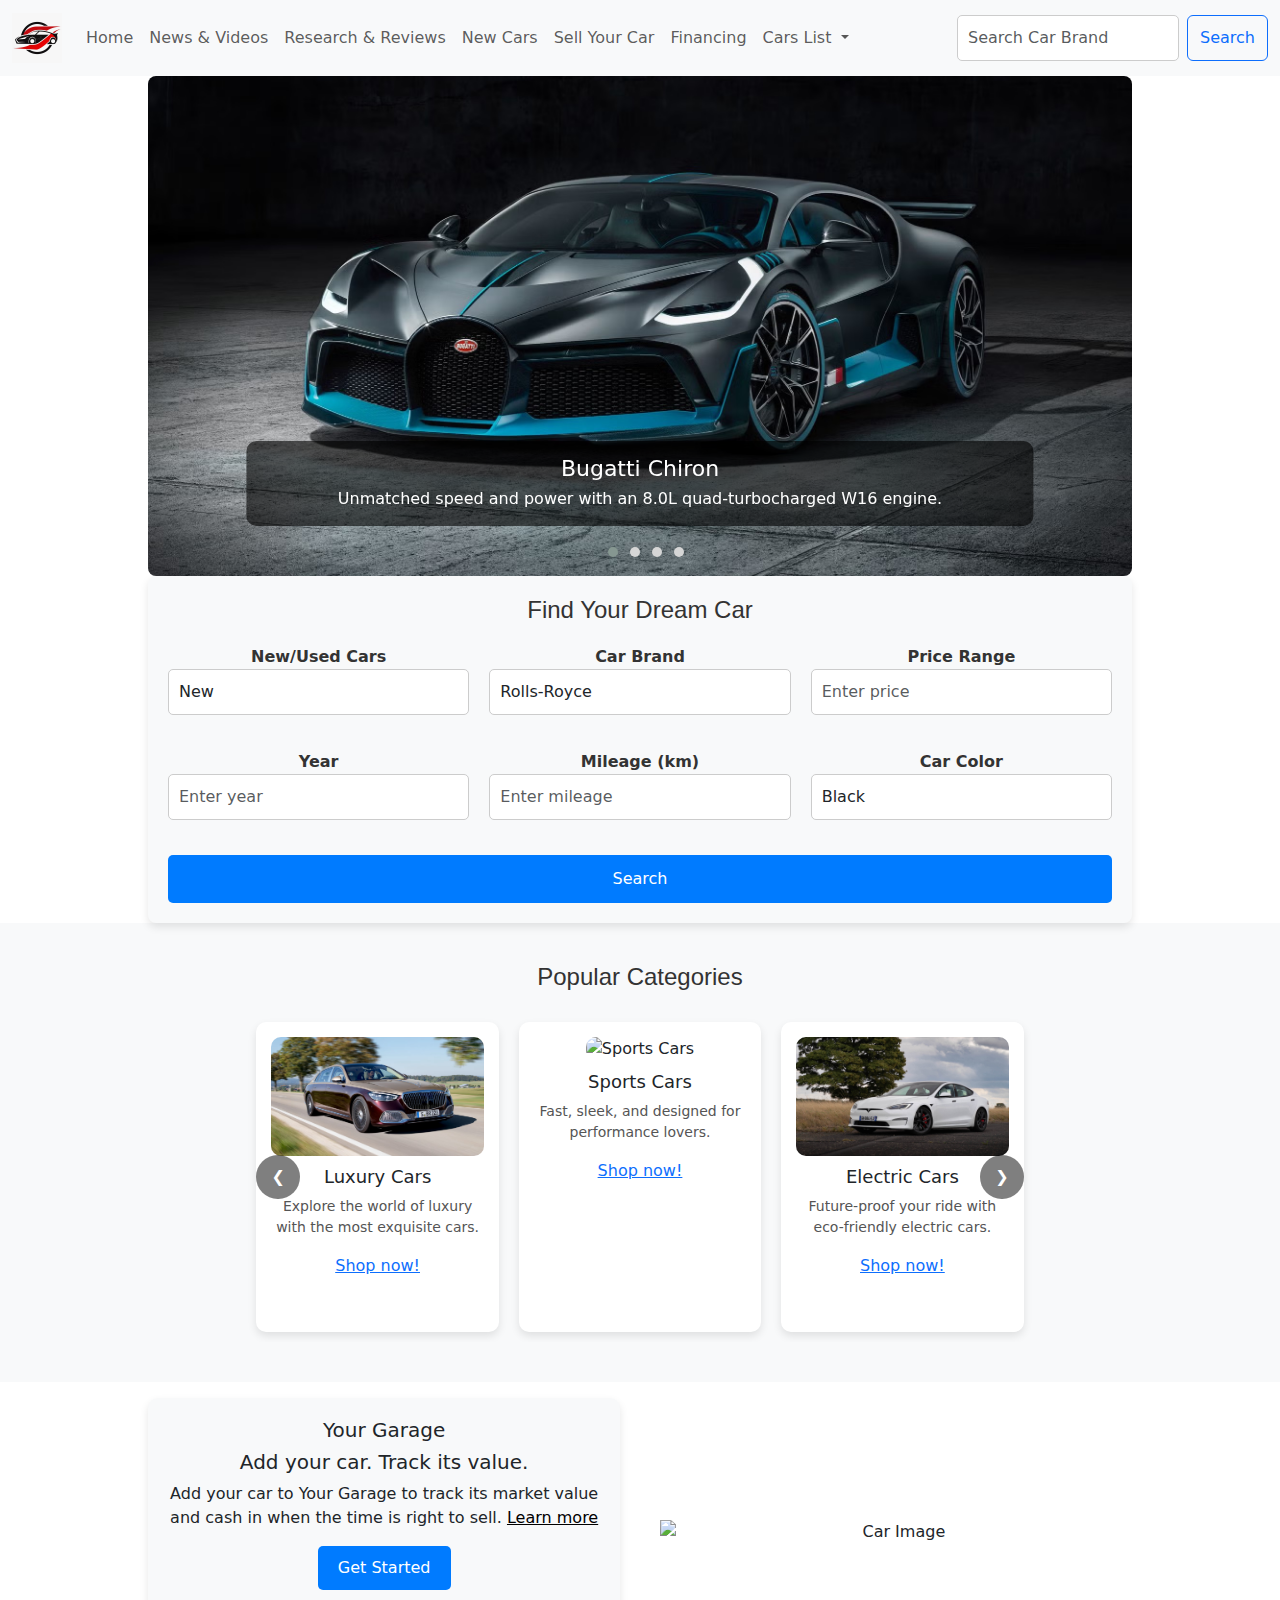
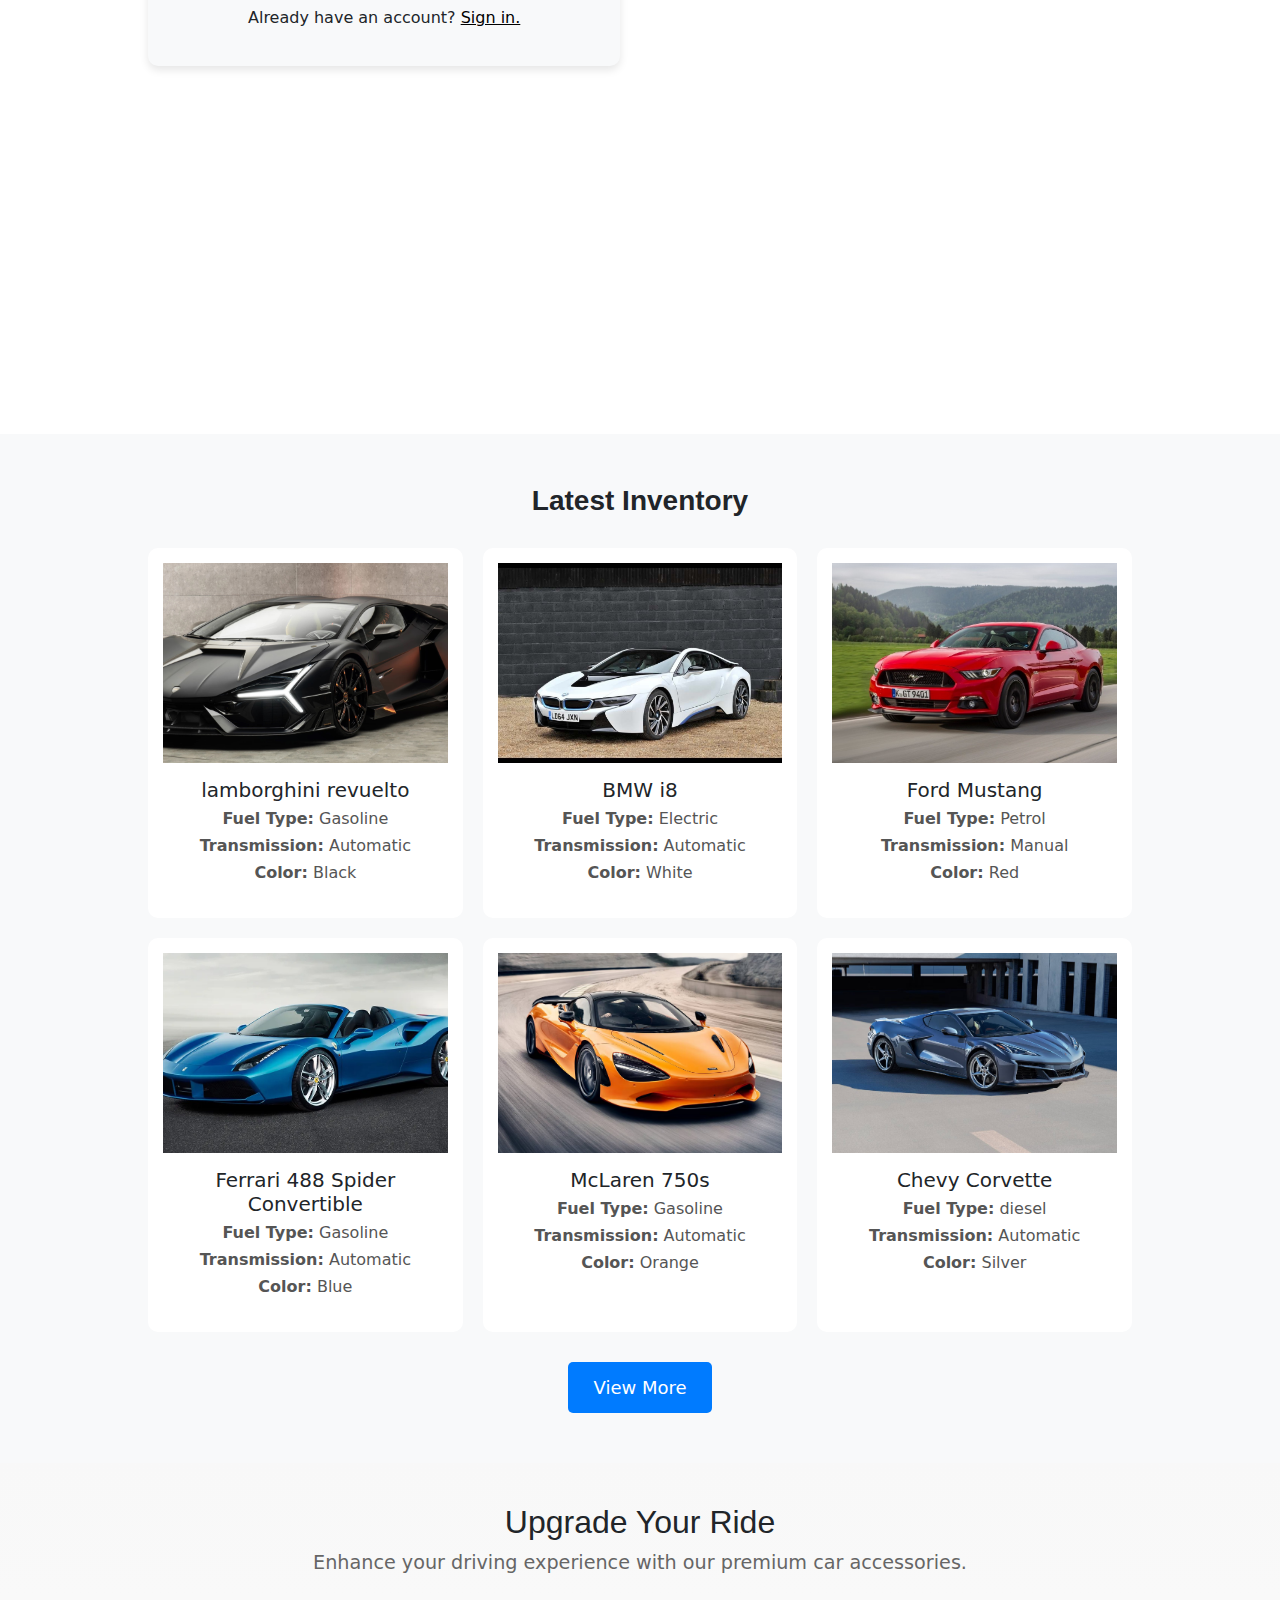
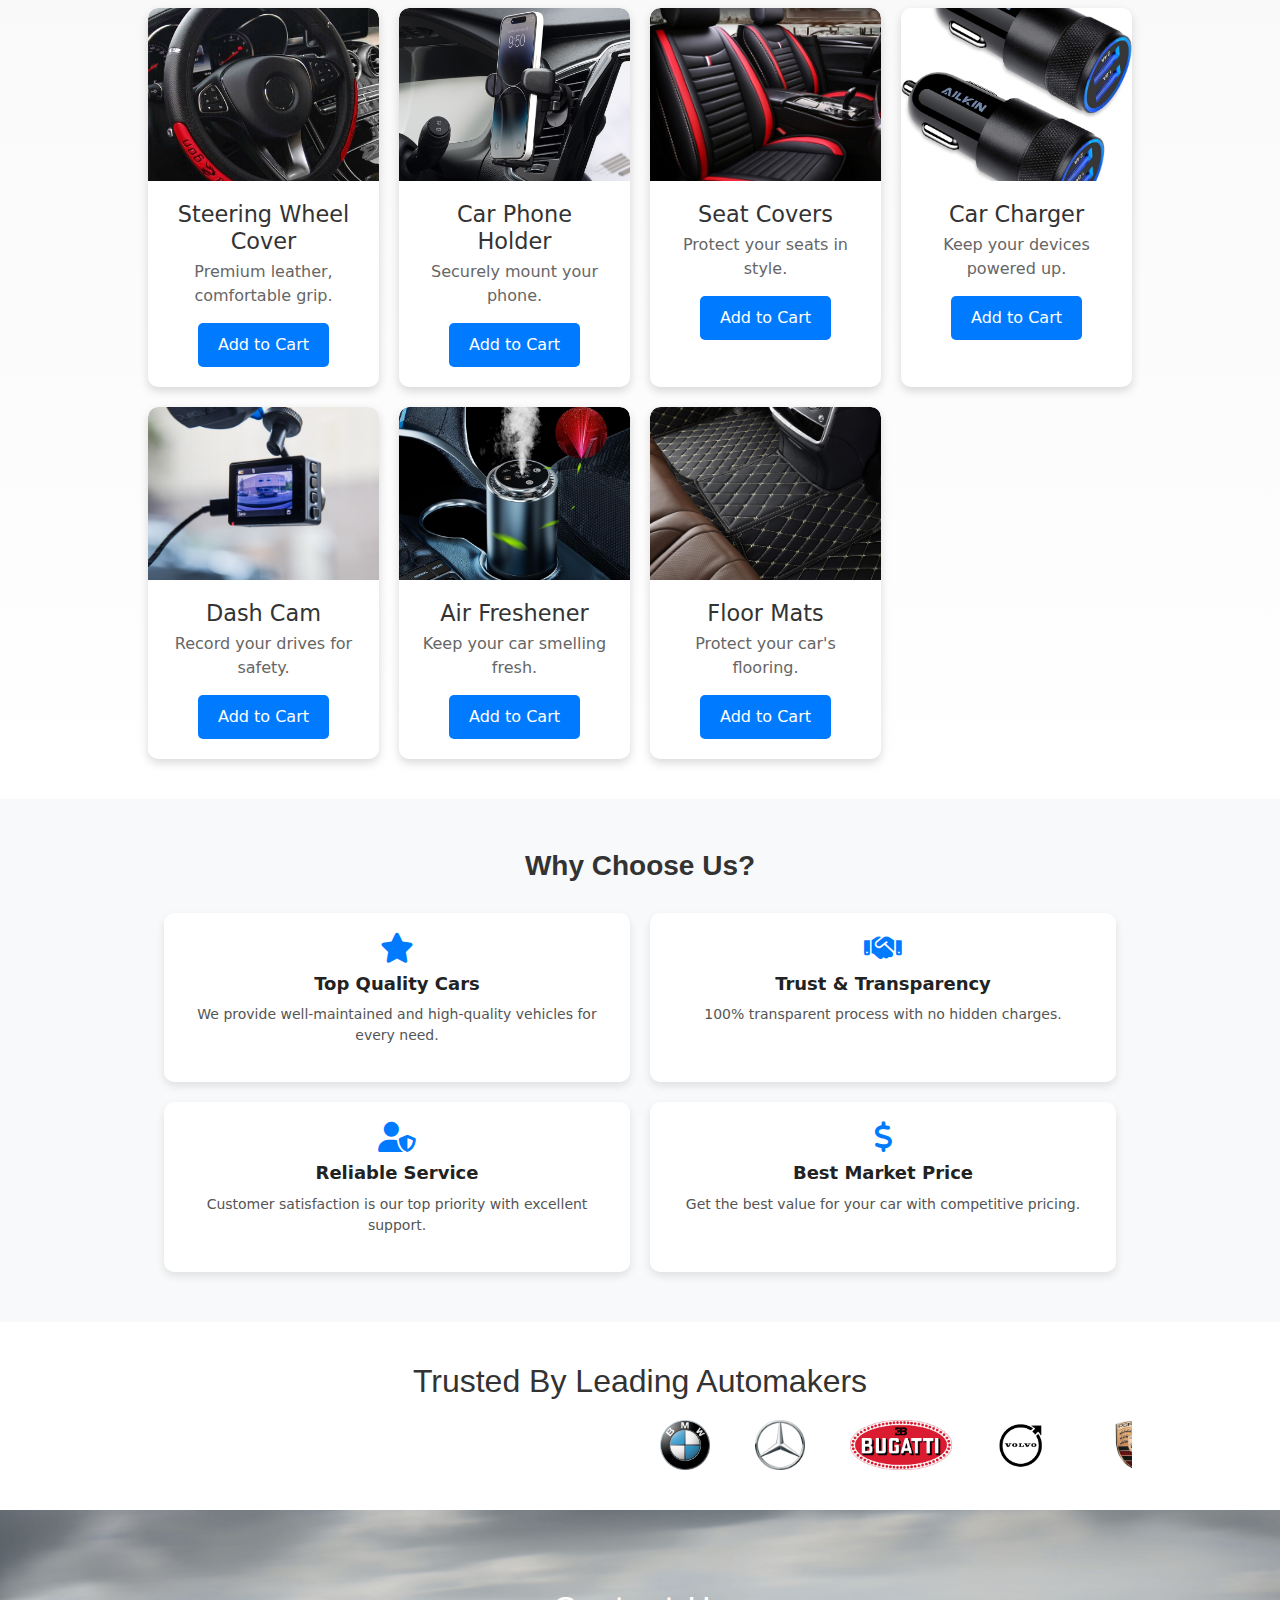
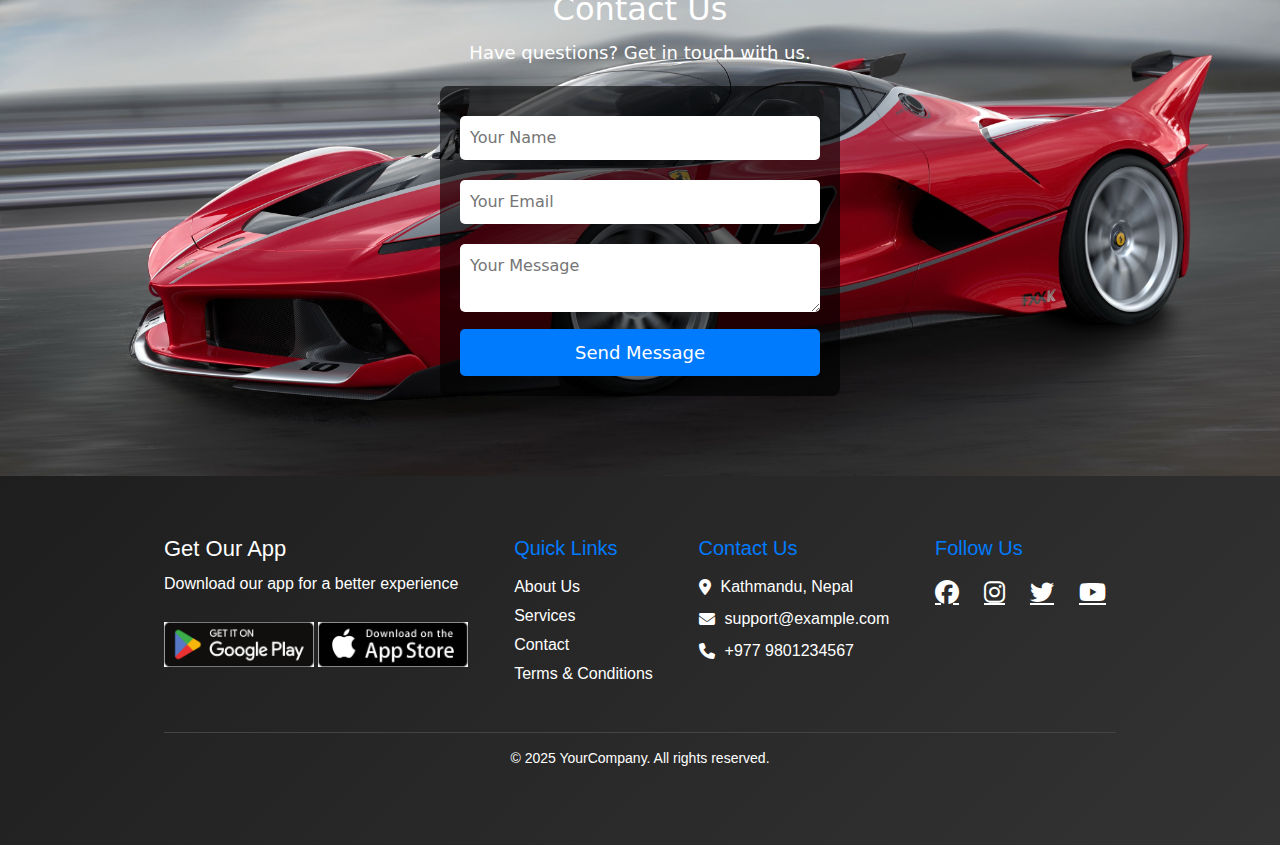
==== index.html @ 75d5c652 "Initial commit" ====
<!DOCTYPE html>
<html lang="en">
  <head>
    <meta charset="UTF-8" />
    <meta name="viewport" content="width=device-width, initial-scale=1.0" />
    <title>Document</title>
    <link
      rel="stylesheet"
      href="https://cdnjs.cloudflare.com/ajax/libs/font-awesome/6.5.1/css/all.min.css"
    />

    <link
      href="https://cdn.jsdelivr.net/npm/bootstrap@5.3.3/dist/css/bootstrap.min.css"
      rel="stylesheet"
      integrity="sha384-QWTKZyjpPEjISv5WaRU9OFeRpok6YctnYmDr5pNlyT2bRjXh0JMhjY6hW+ALEwIH"
      crossorigin="anonymous"
    />
    <link
      rel="stylesheet"
      href="https://cdnjs.cloudflare.com/ajax/libs/OwlCarousel2/2.3.4/assets/owl.carousel.min.css"
    />
    <link
      rel="stylesheet"
      href="https://cdnjs.cloudflare.com/ajax/libs/OwlCarousel2/2.3.4/assets/owl.theme.default.min.css"
    />
    <link rel="stylesheet" href="car.css" />
  </head>
  <body>
    <header>
      <nav class="navbar navbar-expand-lg bg-body-tertiary">
        <div class="container-fluid">
          <a class="navbar-brand" href="#">
            <img
              src="2646F2E4-84E5-4BDC-B9D8-240F235DFE20.jpeg"
              alt="CarDealership Logo"
              width="50px"
            />
          </a>
          <button
            class="navbar-toggler"
            type="button"
            data-bs-toggle="collapse"
            data-bs-target="#navbarSupportedContent"
            aria-controls="navbarSupportedContent"
            aria-expanded="false"
            aria-label="Toggle navigation"
          >
            <span class="navbar-toggler-icon"></span>
          </button>
          <div class="collapse navbar-collapse" id="navbarSupportedContent">
            <ul class="navbar-nav me-auto mb-2 mb-lg-0">
              <li class="nav-item">
                <a class="nav-link" href="#">Home</a>
              </li>
              <li class="nav-item">
                <a class="nav-link" href="#">News & Videos</a>
              </li>
              <li class="nav-item">
                <a class="nav-link" href="#">Research & Reviews</a>
              </li>
              <li class="nav-item">
                <a class="nav-link" href="#">New Cars</a>
              </li>
              <li class="nav-item">
                <a class="nav-link" href="#">Sell Your Car</a>
              </li>
              <li class="nav-item">
                <a class="nav-link" href="#">Financing</a>
              </li>
              <li class="nav-item dropdown">
                <a
                  class="nav-link dropdown-toggle"
                  href="#"
                  role="button"
                  data-bs-toggle="dropdown"
                  aria-expanded="false"
                >
                  Cars List
                </a>
                <ul class="dropdown-menu">
                  <li><a class="dropdown-item" href="#">Buggati</a></li>
                  <li><a class="dropdown-item" href="#">Aston Martin</a></li>
                  <li><a class="dropdown-item" href="#">BMW</a></li>
                  <li><a class="dropdown-item" href="#">Mercedes-Benz</a></li>
                  <li><a class="dropdown-item" href="#">Honda</a></li>
                  <li><a class="dropdown-item" href="#">Toyota</a></li>
                  <li><a class="dropdown-item" href="#">Hyundai-Kia</a></li>
                  <li><a class="dropdown-item" href="#">McLaren</a></li>

                  <li><hr class="dropdown-divider" /></li>
                  <li>
                    <a class="dropdown-item" href="#">Something else here</a>
                  </li>
                </ul>
              </li>
            </ul>
            <form class="d-flex" role="search">
              <input
                class="form-control me-2"
                type="search"
                placeholder="Search Car Brand"
                aria-label="Search"
              />
              <button class="btn btn-outline-primary" type="submit">
                Search
              </button>
            </form>
          </div>
        </div>
      </nav>
    </header>

    <section id="slider-section">
      <div class="container">
        <div class="owl-carousel owl-theme" id="intro-slider">
          <div class="slide">
            <img src="7612D347-F0E6-4E85-B73C-1D0CABF312E9.jpeg" />
            <div class="car-info">
              <h2>Bugatti Chiron</h2>
              <p>
                Unmatched speed and power with an 8.0L quad-turbocharged W16
                engine.
              </p>
            </div>
          </div>

          <div class="slide">
            <img src="9FBB31B3-97C1-43E6-8C0F-D7EAD47F5627.jpeg" />
            <div class="car-info">
              <h2>Rolls Royce</h2>
              <p>
                The epitome of luxury, offering a smooth, silent ride, a
                handcrafted interior, and a powerful V12 engine for ultimate
                elegance and comfort.
              </p>
            </div>
          </div>

          <div class="slide">
            <img src="5F67FF24-CAEF-41D3-9E84-E809CB13174D.jpeg" />
            <div class="car-info">
              <h2>McLaren</h2>
              <p>
                Luxury redefined. Handcrafted elegance meets thrilling
                performance in a smooth, powerful ride.
              </p>
            </div>
          </div>

          <div class="slide">
            <img src="BB0E599D-CB40-4B9F-AD74-B0C956061CEF.jpeg" />
            <div class="car-info">
              <h2>Koenigsegg</h2>
              <p>
                Hypercar perfection. Handcrafted, innovative, and mind-bendingly
                fast.
              </p>
            </div>
          </div>
        </div>
      </div>
    </section>

    <section>
      <div class="container">
        <div class="fillform">
          <h2 class="form-title">Find Your Dream Car</h2>

          <div class="form-row">
            <div class="form-group">
              <label for="car-condition">New/Used Cars</label>
              <select id="car-condition" class="form-control">
                <option value="New">New</option>
                <option value="Used">Used</option>
              </select>
            </div>

            <div class="form-group">
              <label for="car-brand">Car Brand</label>
              <select id="car-brand" class="form-control">
                <option value="Rolls-Royce">Rolls-Royce</option>
                <option value="Bugatti">Bugatti</option>
                <option value="Mercedes">Mercedes</option>
                <option value="BMW">BMW</option>
                <option value="Audi">Audi</option>
                <option value="Porsche">Porsche</option>
              </select>
            </div>

            <div class="form-group">
              <label for="car-price">Price Range</label>
              <input
                type="number"
                id="car-price"
                class="form-control"
                placeholder="Enter price"
              />
            </div>
          </div>

          <div class="form-row">
            <div class="form-group">
              <label for="car-year">Year</label>
              <input
                type="number"
                id="car-year"
                class="form-control"
                placeholder="Enter year"
              />
            </div>

            <div class="form-group">
              <label for="car-mileage">Mileage (km)</label>
              <input
                type="number"
                id="car-mileage"
                class="form-control"
                placeholder="Enter mileage"
              />
            </div>

            <div class="form-group">
              <label for="car-color">Car Color</label>
              <select id="car-color" class="form-control">
                <option value="Black">Black</option>
                <option value="White">White</option>
                <option value="Silver">Silver</option>
                <option value="Red">Red</option>
                <option value="Blue">Blue</option>
              </select>
            </div>
          </div>

          <a href="Rolls.html"
            ><button class="btn btn-primary" type="submit">Search</button></a
          >
        </div>
      </div>
    </section>

    <section id="popular-categories">
      <div class="container">
        <h2 class="section-title">Popular Categories</h2>

        <div class="categories-slider">
          <button class="slider-btn prev-btn" onclick="moveSlide(-1)">
            &#10094;
          </button>

          <div class="categories-wrapper">
            <div class="categories-row">
              <div class="category-card">
                <img
                  src="A779E4CF-66AB-43FD-ADA3-13D7421D3031 2.jpeg"
                  alt="Luxury Cars"
                  class="category-img"
                />
                <div class="category-info">
                  <h3>Luxury Cars</h3>
                  <p>
                    Explore the world of luxury with the most exquisite cars.
                  </p>
                  <a href="#">Shop now!</a>
                </div>
              </div>

              <div class="category-card">
                <img
                  src="7AB326A3-E70D-43C3-86A3-05186F8F6F7C.jpeg"
                  alt="Sports Cars"
                  class="category-img"
                />
                <div class="category-info">
                  <h3>Sports Cars</h3>
                  <p>Fast, sleek, and designed for performance lovers.</p>
                  <a href="#">Shop now!</a>
                </div>
              </div>

              <div class="category-card">
                <img
                  src="02F0AE66-59DF-44DD-B6C2-49DB9187986C.jpeg"
                  alt="Electric Cars"
                  class="category-img"
                />
                <div class="category-info">
                  <h3>Electric Cars</h3>
                  <p>Future-proof your ride with eco-friendly electric cars.</p>
                  <a href="#">Shop now!</a>
                </div>
              </div>

              <div class="category-card">
                <img
                  src="ECB8B761-CA83-45E7-A9C4-D46ED1E87741.jpeg"
                  alt="Coupe"
                  class="category-img"
                />
                <div class="category-info">
                  <h3>Coupe</h3>
                  <p>Compact, stylish, and built for performance.</p>
                  <a href="#">Shop now!</a>
                </div>
              </div>

              <div class="category-card">
                <img
                  src="85699576-54FF-45BC-BA79-9EFD3894E4BB.jpeg"
                  alt="Wagon"
                  class="category-img"
                />
                <div class="category-info">
                  <h3>Wagon</h3>
                  <p>Spacious and versatile for all your adventures.</p>
                  <a href="#">Shop now!</a>
                </div>
              </div>

              <div class="category-card">
                <img
                  src="074AD79F-290F-4C59-A67F-9D86C6B8BB4C.jpeg"
                  alt="SUV"
                  class="category-img"
                />
                <div class="category-info">
                  <h3>SUV</h3>
                  <p>Explore off-road capabilities with style and comfort.</p>
                  <a href="#">Shop now!</a>
                </div>
              </div>
            </div>
          </div>

          <button class="slider-btn next-btn" onclick="moveSlide(1)">
            &#10095;
          </button>
        </div>
      </div>
    </section>

    <section class="mt-3">
      <div class="container">
        <div class="garage">
          <div class="garage-left">
            <h5>Your Garage</h5>
            <h5>Add your car. Track its value.</h5>
            <p>
              Add your car to Your Garage to track its market value and cash in
              when the time is right to sell. <a href="#">Learn more</a>
            </p>
            <div>
              <button>Get Started</button>
            </div>
            <p class="mt-3">
              Already have an account? <a href="#">Sign in.</a>
            </p>
          </div>
          <div class="garage-right">
            <img
              src="https://www.cars.com/images/garage-landing/garage-hero.webp"
              alt="Car Image"
            />
          </div>
        </div>
      </div>
    </section>

    <section class="mt-5 sell-section">
      <div class="container">
        <span class="sell-heading">Sell your car your way</span>
        <div class="sell">
          <div class="offer">
            <div class="offer-img">
              <img
                src="69886BB0-963F-458A-8679-786D95181727_4_5005_c.jpeg"
                alt="Offer"
              />
            </div>
            <div class="offer-text">
              <p>
                <span class="bold-text;">Get an offer online</span>
                and quickly complete the transaction with a local dealer.
              </p>
            </div>
          </div>
          <div class="offer">
            <div class="offer-img">
              <img
                src="8BB3DE7C-B96A-47F8-A9B3-05F0B594A330_4_5005_c.jpeg"
                alt="Offer"
              />
            </div>
            <div class="offer-text">
              <p>
                <span class="bold-text">List your car for free.</span>
                Set your own price and easily showcase your car on Cars.com.
              </p>
            </div>
          </div>
          <div class="offer car-image">
            <img src="036138FF-9AF9-4DFD-B107-F3589E91BF8C.jpeg" alt="Car" />
          </div>
        </div>
        <button class="sell-button">Get started</button>
      </div>
    </section>

    <section class="latest-inventory">
      <div class="container">
        <h2 class="inventory-heading">Latest Inventory</h2>
        <div class="inventory-grid">
          <!-- Car 1 -->
          <div class="car-card">
            <div class="car-img">
              <img
                src="90A1D50D-5508-4D10-BF13-BE51899C90FD.jpeg"
                alt="Car 1"
              />
              <span class="car-price">$355,000</span>
            </div>
            <div class="car-details">
              <h3>lamborghini revuelto</h3>
              <p><strong>Fuel Type:</strong> Gasoline</p>
              <p><strong>Transmission:</strong> Automatic</p>
              <p><strong>Color:</strong> Black</p>
            </div>
          </div>

          <!-- Car 2 -->
          <div class="car-card">
            <div class="car-img">
              <img
                src="4082C693-A567-409B-9DA3-33151D888D92.jpeg"
                alt="Car 2"
              />
              <span class="car-price">$140,000</span>
            </div>
            <div class="car-details">
              <h3>BMW i8</h3>
              <p><strong>Fuel Type:</strong> Electric</p>
              <p><strong>Transmission:</strong> Automatic</p>
              <p><strong>Color:</strong> White</p>
            </div>
          </div>

          <!-- Car 3 -->
          <div class="car-card">
            <div class="car-img">
              <img
                src="0D9C598E-4374-42D6-8B03-0302655D0E6B.jpeg"
                alt="Car 3"
              />
              <span class="car-price">$90,000</span>
            </div>
            <div class="car-details">
              <h3>Ford Mustang</h3>
              <p><strong>Fuel Type:</strong> Petrol</p>
              <p><strong>Transmission:</strong> Manual</p>
              <p><strong>Color:</strong> Red</p>
            </div>
          </div>

          <!-- Car 4 -->
          <div class="car-card">
            <div class="car-img">
              <img
                src="B06BF7AA-61A8-4212-AF16-B96F1A3F05AC.jpeg"
                alt="Car 4"
              />
              <span class="car-price">$260,000</span>
            </div>
            <div class="car-details">
              <h3>Ferrari 488 Spider Convertible</h3>
              <p><strong>Fuel Type:</strong> Gasoline</p>
              <p><strong>Transmission:</strong> Automatic</p>
              <p><strong>Color:</strong> Blue</p>
            </div>
          </div>

          <!-- Car 5 -->
          <div class="car-card">
            <div class="car-img">
              <img
                src="DA41F89B-2833-42F5-B007-7224803AB058.jpeg"
                alt="Car 5"
              />
              <span class="car-price">$358,000</span>
            </div>
            <div class="car-details">
              <h3>McLaren 750s</h3>
              <p><strong>Fuel Type:</strong> Gasoline</p>
              <p><strong>Transmission:</strong> Automatic</p>
              <p><strong>Color:</strong> Orange</p>
            </div>
          </div>

          <!-- Car 6 -->
          <div class="car-card">
            <div class="car-img">
              <img
                src="36AD0D53-DB8A-4675-9B9B-EC563687C521.jpeg"
                alt="Car 6"
              />
              <span class="car-price">$80,000</span>
            </div>
            <div class="car-details">
              <h3>Chevy Corvette</h3>
              <p><strong>Fuel Type:</strong> diesel</p>
              <p><strong>Transmission:</strong> Automatic</p>
              <p><strong>Color:</strong> Silver</p>
            </div>
          </div>
        </div>

        <!-- View More Button -->
        <button class="view-more">View More</button>
      </div>
    </section>

    <section id="car-accessories">
      <div class="container">
        <h2>Upgrade Your Ride</h2>
        <p class="subtitle">
          Enhance your driving experience with our premium car accessories.
        </p>
        <div class="accessories-grid">
          <div class="accessory">
            <img
              src="1BCF467D-8AC1-4738-8777-AD6263AB7789.jpeg"
              loading="lazy"
            />
            <div class="accessory-details">
              <h3>Steering Wheel Cover</h3>
              <p>Premium leather, comfortable grip.</p>
              <button class="add-to-cart">Add to Cart</button>
            </div>
          </div>
          <div class="accessory">
            <img
              src="EB6928AF-95EA-4DC2-A629-05B0A0987E5E.jpeg"
              alt="Car Phone Holder"
              loading="lazy"
            />
            <div class="accessory-details">
              <h3>Car Phone Holder</h3>
              <p>Securely mount your phone.</p>
              <button class="add-to-cart">Add to Cart</button>
            </div>
          </div>
          <div class="accessory">
            <img
              src="02A44A99-B127-4187-A0B6-D521E724618B.jpeg"
              alt="Seat Covers"
              loading="lazy"
            />
            <div class="accessory-details">
              <h3>Seat Covers</h3>
              <p>Protect your seats in style.</p>
              <button class="add-to-cart">Add to Cart</button>
            </div>
          </div>
          <div class="accessory">
            <img
              src="AE38A982-75D8-44E3-8C1C-5F02D7669487.jpeg"
              alt="Car Charger"
              loading="lazy"
            />
            <div class="accessory-details">
              <h3>Car Charger</h3>
              <p>Keep your devices powered up.</p>
              <button class="add-to-cart">Add to Cart</button>
            </div>
          </div>
          <div class="accessory">
            <img
              src="0C2264E0-A874-4C9B-BC9F-241CFF47CDEC.jpeg"
              alt="Dash Cam"
              loading="lazy"
            />
            <div class="accessory-details">
              <h3>Dash Cam</h3>
              <p>Record your drives for safety.</p>
              <button class="add-to-cart">Add to Cart</button>
            </div>
          </div>
          <div class="accessory">
            <img
              src="C26C2A57-922E-4C5D-9148-FEF36D0D1A9A.jpeg"
              alt="Air Freshener"
              loading="lazy"
            />
            <div class="accessory-details">
              <h3>Air Freshener</h3>
              <p>Keep your car smelling fresh.</p>
              <button class="add-to-cart">Add to Cart</button>
            </div>
          </div>

          <div class="accessory">
            <img
              src="1C988026-36ED-4B0F-8DEF-0A01F202DB28.jpeg"
              loading="lazy"
            />
            <div class="accessory-details">
              <h3>Floor Mats</h3>
              <p>Protect your car's flooring.</p>
              <button class="add-to-cart">Add to Cart</button>
            </div>
          </div>
        </div>
      </div>
    </section>

    <section class="why-choose-us">
      <div class="container">
        <h2>Why Choose Us?</h2>
        <div class="reasons">
          <div class="reason">
            <i class="fas fa-star"></i>
            <h4>Top Quality Cars</h4>
            <p>
              We provide well-maintained and high-quality vehicles for every
              need.
            </p>
          </div>
          <div class="reason">
            <i class="fas fa-handshake"></i>
            <h4>Trust & Transparency</h4>
            <p>100% transparent process with no hidden charges.</p>
          </div>
          <div class="reason">
            <i class="fas fa-user-shield"></i>
            <h4>Reliable Service</h4>
            <p>
              Customer satisfaction is our top priority with excellent support.
            </p>
          </div>
          <div class="reason">
            <i class="fas fa-dollar-sign"></i>
            <h4>Best Market Price</h4>
            <p>Get the best value for your car with competitive pricing.</p>
          </div>
        </div>
      </div>
    </section>

    <section class="trusted-by">
      <div class="container">
        <h2>Trusted By Leading Automakers</h2>
        <div class="marquee">
          <div class="marquee-content">
            <img src="0C9E8BC7-2DE1-4153-94E4-565E18703FB6.jpeg" alt="BMW" />
            <img
              src="697B9D61-6DFA-44DD-9A48-539779B594BF.jpeg"
              alt="Mercedes-Benz"
            />
            <img
              src="35528ECB-894F-4A10-A8CE-E19036617376.jpeg"
              alt="Buggati"
            />
            <img src="2634D207-FF1B-4A7B-9EB7-D46A8380E9F2.jpeg" alt="Volvo" />
            <img
              src="510C8CDE-BA21-4580-9A82-B8EB6544BF72.jpeg"
              alt="Porsche"
            />
            <img src="6CC2C9A4-24E7-499A-AADA-C51E4664B2C7.jpeg" alt="Toyota" />
            <img
              src="60F12BC4-6420-425A-8172-FF12242AD448_4_5005_c.jpeg"
              alt="Tesla"
            />

            <img
              src="3D636ED5-B56C-4262-8AC6-C94FC2BFFF27_4_5005_c.jpeg"
              alt="Rolls-Royce"
            />
            <img src="5EBB1EC4-068E-4258-8EE2-7860E62884BA.jpeg" alt="Lexus" />
            <img
              src="5480A4BA-D6EF-4F1E-ABA0-C51D79B50D27.jpeg"
              alt="Hyundai"
            />
            <img src="D51431C9-D624-41CE-A9C9-359E653A55EF.jpeg" alt="Honda" />
            <img src="0C9E8BC7-2DE1-4153-94E4-565E18703FB6.jpeg" alt="BMW" />
            <img
              src="697B9D61-6DFA-44DD-9A48-539779B594BF.jpeg"
              alt="Mercedes-Benz"
            />
            <img
              src="35528ECB-894F-4A10-A8CE-E19036617376.jpeg"
              alt="Buggati"
            />
            <img src="2634D207-FF1B-4A7B-9EB7-D46A8380E9F2.jpeg" alt="Volvo" />
            <img
              src="510C8CDE-BA21-4580-9A82-B8EB6544BF72.jpeg"
              alt="Porsche"
            />
            <img src="6CC2C9A4-24E7-499A-AADA-C51E4664B2C7.jpeg" alt="Toyota" />
            <img
              src="60F12BC4-6420-425A-8172-FF12242AD448_4_5005_c.jpeg"
              alt="Tesla"
            />

            <img
              src="3D636ED5-B56C-4262-8AC6-C94FC2BFFF27_4_5005_c.jpeg"
              alt="Rolls-Royce"
            />
            <img src="5EBB1EC4-068E-4258-8EE2-7860E62884BA.jpeg" alt="Lexus" />
            <img
              src="5480A4BA-D6EF-4F1E-ABA0-C51D79B50D27.jpeg"
              alt="Hyundai"
            />
            <img src="D51431C9-D624-41CE-A9C9-359E653A55EF.jpeg" alt="Honda" />
          </div>
        </div>
      </div>
    </section>

    <section class="contact-us">
      <div class="container">
        <h2>Contact Us</h2>
        <p>Have questions? Get in touch with us.</p>

        <div class="contact-content">
          <!-- Contact Form -->
          <form class="contact-form" onsubmit="return validateForm()">
            <input type="text" id="name" placeholder="Your Name" required />
            <input type="email" id="email" placeholder="Your Email" required />
            <textarea
              id="message"
              placeholder="Your Message"
              required
            ></textarea>
            <button type="submit">Send Message</button>
          </form>
        </div>
      </div>
    </section>

    <footer class="footer">
      <div class="container">
        <div class="footer-top">
          <!-- App Store & Google Play -->
          <div class="app-links">
            <h3>Get Our App</h3>
            <p>Download our app for a better experience</p>
            <div class="app-buttons">
              <a href="#"
                ><img
                  src="0C1072E5-82CF-4379-BB30-8BB0692CE521.jpeg"
                  alt="Google Play"
              /></a>
              <a href="#"
                ><img
                  src="AF4FEA8A-4587-480A-905B-F40871C167FF.jpeg"
                  alt="App Store"
              /></a>
            </div>
          </div>

          <!-- Quick Links -->
          <div class="quick-links">
            <h3>Quick Links</h3>
            <ul>
              <li><a href="#">About Us</a></li>
              <li><a href="#">Services</a></li>
              <li><a href="#">Contact</a></li>
              <li><a href="#">Terms & Conditions</a></li>
            </ul>
          </div>

          <!-- Contact Info -->
          <div class="contact-info">
            <h3>Contact Us</h3>
            <p><i class="fas fa-map-marker-alt"></i> Kathmandu, Nepal</p>
            <p><i class="fas fa-envelope"></i> support@example.com</p>
            <p><i class="fas fa-phone"></i> +977 9801234567</p>
          </div>

          <!-- Social Media -->
          <div class="social-media">
            <h3>Follow Us</h3>
            <div class="social-icons">
              <a href="#"><i class="fab fa-facebook"></i></a>
              <a href="#"><i class="fab fa-instagram"></i></a>
              <a href="#"><i class="fab fa-twitter"></i></a>
              <a href="#"><i class="fab fa-youtube"></i></a>
            </div>
          </div>
        </div>

        <div class="footer-bottom">
          <p>© 2025 YourCompany. All rights reserved.</p>
        </div>
      </div>
    </footer>

    <script src="https://cdnjs.cloudflare.com/ajax/libs/jquery/3.7.1/jquery.min.js"></script>
    <script src="https://cdnjs.cloudflare.com/ajax/libs/OwlCarousel2/2.3.4/owl.carousel.min.js"></script>
    <script
      src="https://kit.fontawesome.com/d1b6b5784c.js"
      crossorigin="anonymous"
    ></script>
    <script src="car.js"></script>
    <script
      src="https://cdn.jsdelivr.net/npm/bootstrap@5.3.3/dist/js/bootstrap.bundle.min.js"
      integrity="sha384-YvpcrYf0tY3lHB60NNkmXc5s9fDVZLESaAA55NDzOxhy9GkcIdslK1eN7N6jIeHz"
      crossorigin="anonymous"
    ></script>
  </body>
</html>
---- car.css ----
*{
    padding: 0%;
    margin: 0%;
    box-sizing: border-box;
}

.container{
    width: 80%;
    margin-left: auto;
    margin-right: auto;
}



#slider-section {
    position: relative;
    max-width: 100%;
    margin: auto;
    overflow: hidden;
  }

  .container {
    position: relative;
  }

  .owl-carousel .slide {
    position: relative;
  }

  /* Ensuring uniform image sizes */
  .owl-carousel img {
    width: 100%;
    height: 500px;
    object-fit: cover;
    border-radius: 8px;
  }

  /* Car Info - Positioned at the bottom of each image */
  .car-info {
    position: absolute;
    bottom: 10%;
    left: 50%;
    transform: translateX(-50%);
    background: rgba(0, 0, 0, 0.6);
    color: white;
    padding: 15px;
    border-radius: 10px;
    text-align: center;
    width: 80%;
  }

  .car-info h2 {
    font-size: 22px;
    margin-bottom: 5px;
  }

  .car-info p {
    font-size: 16px;
    margin: 0;
  }

  /* Owl Carousel Default Styling */
  .owl-carousel {
    position: relative;
  }

  .owl-dots {
    position: absolute;
    bottom: 15px;
    left: 50%;
    transform: translateX(-50%);
  }

  .owl-dot {
    width: 12px;
    height: 12px;
    margin: 5px;
    background: #ccc;
    border-radius: 50%;
    display: inline-block;
    transition: background 0.4s;
  }

  .owl-dot.active {
    background: #ffffff;
  }

  .fillform {
    padding: 20px;
    background-color: #f8f9fa;
    border-radius: 8px;
    box-shadow: 0 4px 8px rgba(0, 0, 0, 0.1);
  }

  .form-title {
    text-align: center;
    font-size: 24px;
    margin-bottom: 20px;
    color: #333;
    font-family: 'Lucida Sans', 'Lucida Sans Regular', 'Lucida Grande', 'Lucida Sans Unicode', Geneva, Verdana, sans-serif;
  }

  .form-row {
    display: flex;
    justify-content: space-between;
    gap: 20px;
    margin-bottom: 20px;
  }

  .form-group {
    flex: 1;
    margin-bottom: 15px;
  }

  .form-group label {
    font-weight: bold;
    color: #333;
  }

  .form-control {
    padding: 10px;
    border-radius: 5px;
    border: 1px solid #ccc;
    width: 100%;
    font-size: 16px;
  }

  .btn-primary {
    background-color: #007bff;
    border: none;
    color: white;
    padding: 12px 25px;
    font-size: 16px;
    width: 100%;
    cursor: pointer;
    border-radius: 5px;
    transition: background-color 0.3s ease;
  }

  .btn-primary:hover {
    background-color: #0056b3;
  }

  @media (max-width: 767px) {
    .fillform {
      padding: 15px;
    }

    .form-title {
      font-size: 20px;
    }

    .form-row {
      flex-direction: column;
    }

    .form-group label {
      font-size: 14px;
    }

    .form-control {
      font-size: 14px;
    }

    .btn-primary {
      font-size: 14px;
    }
  }


  #popular-categories {
    padding: 40px 0;
    background: #f8f9fa;
    text-align: center;
  }
  
  .section-title {
    font-size: 24px;
    margin-bottom: 20px;
    color: #333;
    font-family: 'Lucida Sans', 'Lucida Sans Regular', 'Lucida Grande', 'Lucida Sans Unicode', Geneva, Verdana, sans-serif;
    align-items: center;
  }
  
  .categories-slider {
    position: relative;
    width: 80%;
    margin: auto;
    overflow: hidden;
  }
  
  .categories-wrapper {
    display: flex;
    overflow: hidden;
  }
  
  .categories-row {
    display: flex;
    transition: transform 0.5s ease-in-out;
  }
  
  .category-card {
    min-width: calc(100% / 3 - 20px);
    margin: 10px;
    background: #fff;
    padding: 15px;
    text-align: center;
    border-radius: 10px;
    box-shadow: 0px 4px 8px rgba(0, 0, 0, 0.1);
    transition: transform 0.5s ease-in-out, box-shadow 0.3s ease-in-out;
  }
  
  .category-img {
    width: 100%;
    border-radius: 10px;
    transition: transform 0.5s ease; 
  }

  .category-card:hover .category-img {
    transform: scale(1.1);
  }
  
  .category-info h3 {
    font-size: 18px;
    margin-top: 10px;
  }
  
  .category-info p {
    font-size: 14px;
    color: #555;
  }
  
  /* Left & Right Buttons */
  .slider-btn {
    position: absolute;
    top: 50%;
    transform: translateY(-50%);
    background: rgba(0, 0, 0, 0.5);
    color: white;
    border: none;
    padding: 10px 15px;
    cursor: pointer;
    z-index: 2;
    border-radius: 50%;
  }
  
  .prev-btn {
    left: 10px;
  }
  
  .next-btn {
    right: 10px;
  }
  
  

  
  .garage {
    display: flex;
    justify-content: space-between;
    width: 100%;
    align-items: center;
  }
  
  .garage-left {
    width: 48%;
    height: 100%;
    background-color: #f8f9fa;
    display: flex;
    flex-direction: column;
    justify-content: center;
    padding: 20px;
    border-radius: 10px;
    box-shadow: 0px 4px 8px rgba(0, 0, 0, 0.1);
  }
  
  .garage-right {
    width: 48%;
    height: 100%;
    display: flex;
    justify-content: center;
    align-items: center;
  }
  
  .garage-right img {
    width: 100%;
    height: auto;
    max-height: 300px;
    object-fit: cover;
  }
  
  button {
    background-color: #007bff;
    color: white;
    padding: 10px 20px;
    border: none;
    border-radius: 5px;
    cursor: pointer;
    font-size: 16px;
  }
  
  button:hover {
    background-color: #0056b3;
  }
  
  @media screen and (max-width: 991px) {
    .garage {
      flex-direction: column;
      align-items: center;
    }
  
    .garage-left,
    .garage-right {
      width: 100%;
      padding: 15px;
    }
  
    .garage-right img {
      max-height: 250px;
    }
  }
  
  @media screen and (max-width: 414px) {
    .garage-left h5 {
      font-size: 18px;
    }
  
    .garage-left p {
      font-size: 14px;
    }
  
    button {
      font-size: 14px;
    }
  }
  

.garage-left a{
  color: black;
}


/* Section Animation */
.sell-section {
  opacity: 0;
  transform: translateY(20px);
  animation: fadeIn 1s forwards ease-out;
}

/* Fade-in Animation */
@keyframes fadeIn {
  0% {
    opacity: 0;
    transform: translateY(20px);
  }
  100% {
    opacity: 1;
    transform: translateY(0);
  }
}

/* Heading */
.sell-heading {
  font-size: 24px;
  font-family: 'Lucida Sans', Geneva, Verdana, sans-serif;
  color: black;
  font-weight: bold;
  display: block;
  text-align: center;
  margin-bottom: 20px;
}

/* Desktop Layout: 3 Divs in One Row */
.sell {
  display: flex;
  justify-content: space-between;
  align-items: center;
  gap: 20px;
}

/* Offer Box */
.offer {
  display: flex;
  align-items: center;
  gap: 15px;
  background: #f8f9fa;
  padding: 15px;
  border-radius: 10px;
  box-shadow: 0px 4px 6px rgba(0, 0, 0, 0.1);
  cursor: pointer;
  transition: transform 0.4s ease, box-shadow 0.3s ease;
  width: 30%; /* Makes all divs fit in one row */
}

/* Offer Image */
.offer-img img {
  width: 70px;
  height: 70px;
  object-fit: contain;
  transition: transform 0.3s ease;
}

.offer-text p {
  color: #333;
  font-size: 16px;
  line-height: 1.4;
}

.bold-text {
  color: black;
  font-size: 18px;
  font-weight: bold;
  font-family: 'Lucida Sans', 'Lucida Sans Regular', 'Lucida Grande', 'Lucida Sans Unicode', Geneva, Verdana, sans-serif;
}

/* Car Image */
.car-image {
  width: 30%;
  display: flex;
  justify-content: center;
}

.car-image img {
  width: 100%;
  max-width: 350px;
  border-radius: 10px;
  transition: transform 0.5s ease;
}

/* Hover Effects */
.offer:hover {
  transform: scale(1.05);
  box-shadow: 0px 6px 12px rgba(0, 0, 0, 0.15);
}

.offer-img img:hover {
  transform: scale(1.1);
}

.car-image img:hover {
  transform: scale(1.1);
}

/* Button */
.sell-button {
  display: block;
  margin: 20px auto;
  background-color: #007bff;
  color: white;
  padding: 12px 25px;
  border: none;
  border-radius: 5px;
  cursor: pointer;
  font-size: 18px;
  transition: background 0.3s ease;
}

.sell-button:hover {
  background-color: #0056b3;
}

/* Responsive for Tablet (576px - 991px) */
@media screen and (max-width: 991px) {
  .sell {
    flex-direction: column;
    align-items: center;
  }

  .offer {
    width: 100%;
  }

  .car-image {
    width: 100%;
  }
}

/* Responsive for iPhone 8 Plus (414px) */
@media screen and (max-width: 414px) {
  .sell-heading {
    font-size: 20px;
  }

  .offer-text p {
    font-size: 14px;
  }

  .bold-text {
    font-size: 16px;
  }

  .offer {
    flex-direction: column;
    text-align: center;
    gap: 10px;
    width: 100%;
  }

  .offer-img img {
    width: 60px;
    height: 60px;
  }

  .sell-button {
    font-size: 16px;
  }
}

/* Section Styling */
.latest-inventory {
  padding: 50px 0;
  background-color: #f8f9fa;
  text-align: center;
}

/* Heading */
.inventory-heading {
  font-size: 28px;
  font-weight: bold;
  margin-bottom: 30px;
  font-family: 'Lucida Sans', 'Lucida Sans Regular', 'Lucida Grande', 'Lucida Sans Unicode', Geneva, Verdana, sans-serif;
}

/* Inventory Grid */
.inventory-grid {
  display: grid;
  grid-template-columns: repeat(3, 1fr);
  gap: 20px;
}

/* Car Card */
.car-card {
  background: white;
  border-radius: 10px;
  overflow: hidden;
  padding: 15px;
  cursor: pointer;
  transition: transform 0.3s ease;
}

/* Car Image Wrapper */
.car-img {
  position: relative;
  width: 100%;
  overflow: hidden;
  
}

.car-img img {
  width: 100%;
  height: 200px;
  object-fit: cover;
  transition: opacity 0.3s ease;
}

/* Hidden Price */
.car-price {
  position: absolute;
  top: 50%;
  left: 50%;
  transform: translate(-50%, -50%);
  background: rgba(0, 0, 0, 0.7);
  color: white;
  padding: 10px 15px;
  font-size: 18px;
  font-weight: bold;
  border-radius: 5px;
  opacity: 0;
  transition: opacity 0.3s ease;
}

/* Hover Effect: Show Price */
.car-img:hover .car-price {
  opacity: 1;
}

.car-img:hover img {
  opacity: 0.3;
}

/* Car Details */
.car-details {
  padding: 15px;
}

.car-details h3 {
  font-size: 20px;
  margin-bottom: 5px;
}

.car-details p {
  font-size: 16px;
  color: #555;
  margin: 3px 0;
}

/* View More Button */
.view-more {
  margin-top: 30px;
  padding: 12px 25px;
  font-size: 18px;
  background: #007bff;
  color: white;
  border: none;
  border-radius: 5px;
  cursor: pointer;
  transition: background 0.3s ease;
}

.view-more:hover {
  background: #0056b3;
}

/* Responsive: Tablet (576px - 991px) */
@media screen and (max-width: 991px) {
  .inventory-grid {
    grid-template-columns: repeat(2, 1fr);
  }
}

/* Responsive: Mobile (≤414px) */
@media screen and (max-width: 414px) {
  .inventory-grid {
    grid-template-columns: 1fr;
  }

  .inventory-heading {
    font-size: 24px;
  }

  .car-details h3 {
    font-size: 18px;
  }

  .car-details p {
    font-size: 14px;
  }

  .view-more {
    font-size: 16px;
  }
}

#car-accessories {
  padding: 40px 0;
  background: linear-gradient(to bottom, #f8f8f8, #ffffff); /* Gradient background */
}

#car-accessories h2{
  font-family: 'Lucida Sans', 'Lucida Sans Regular', 'Lucida Grande', 'Lucida Sans Unicode', Geneva, Verdana, sans-serif;
}

.subtitle {
  text-align: center;
  margin-bottom: 30px;
  color: #666;
  font-size: 1.2rem;
}

.accessories-grid {
  display: grid;
  grid-template-columns: repeat(auto-fit, minmax(220px, 1fr)); /* Reduced minmax */
  gap: 20px; /* Slightly reduced gap */
}


.accessory {
  background-color: #fff;
  border-radius: 10px; /* More rounded corners */
  overflow: hidden;
  box-shadow: 0 4px 10px rgba(0, 0, 0, 0.15); /* More prominent shadow */
  transition: transform 0.2s, box-shadow 0.2s;
}

.accessory:hover {
  transform: translateY(-5px); /* Lift up slightly on hover */
  box-shadow: 0 6px 15px rgba(0, 0, 0, 0.2);
}

.accessory img {
  width: 100%;
  height: auto;
  display: block;
  border-radius: 10px 10px 0 0; /* Rounded top corners */
  object-fit: cover;
  aspect-ratio: 4/3;
}

.accessory-details {
  padding: 20px;
}

.accessory h3 {
  margin-bottom: 5px;
  color: #333;
  font-size: 1.4rem;
}

.accessory p {
  color: #666;
  margin-bottom: 15px;
}

.add-to-cart {
  background-color: #007bff;
  color: white;
  padding: 10px 20px;
  border: none;
  border-radius: 5px;
  cursor: pointer;
  font-size: 1rem;
  transition: background-color 0.2s;
}

.add-to-cart:hover {
  background-color: #0056b3;
}

/* Responsive adjustments */
@media (max-width: 768px) { /* Tablet */
  .accessories-grid {
    grid-template-columns: repeat(auto-fit, minmax(250px, 1fr));
    gap: 20px;
  }
  .accessory h3 {
    font-size: 1.2rem;
  }
}

@media (max-width: 480px) { /* iPhone 8 Plus */
  .accessories-grid {
    grid-template-columns: repeat(auto-fit, minmax(200px, 1fr));
    gap: 15px;
  }
  .accessory h3 {
    font-size: 1rem;
  }
  .accessory p {
    font-size: 0.9rem;
  }
  .add-to-cart {
    font-size: 0.9rem;
    padding: 8px 16px;
  }
}




/* Why Choose Us Section */
.why-choose-us {
  background: #f8f9fa;
  padding: 50px 20px;
  text-align: center;
}

/* Heading */
.why-choose-us h2 {
  font-size: 28px;
  font-family: 'Lucida Sans', 'Lucida Sans Regular', 'Lucida Grande', 'Lucida Sans Unicode', Geneva, Verdana, sans-serif;
  font-weight: bold;
  color: #333;
  margin-bottom: 30px;
}

/* Reasons Grid */
.reasons {
  display: grid;
  grid-template-columns: repeat(2, 1fr); /* 2 columns */
  gap: 20px;
}

/* Single Reason Box */
.reason {
  background: white;
  padding: 20px;
  border-radius: 10px;
  text-align: center;
  box-shadow: 0px 4px 8px rgba(0, 0, 0, 0.1);
}

/* Icons */
.reason i {
  font-size: 30px;
  color: #007bff;
  margin-bottom: 10px;
}

/* Title */
.reason h4 {
  font-size: 18px;
  font-weight: bold;
  color: #222;
  margin-bottom: 10px;
}

/* Description */
.reason p {
  font-size: 14px;
  color: #555;
}

/* Responsive for Tablets */
@media screen and (max-width: 991px) {
  .reasons {
    grid-template-columns: repeat(2, 1fr); /* Keeps 2 columns */
  }
}

/* Responsive for iPhone 8 Plus */
@media screen and (max-width: 414px) {
  .reasons {
    grid-template-columns: 1fr; /* 1 column on mobile */
  }
}

.trusted-by {
  background-color: #FFFFFF; /* Example background color */
  padding: 40px 0;
  overflow: hidden; /* Hide content that overflows the container */
}


.trusted-by h2 {
  margin-bottom: 20px;
  color: #333;
  font-family: 'Lucida Sans', 'Lucida Sans Regular', 'Lucida Grande', 'Lucida Sans Unicode', Geneva, Verdana, sans-serif;
}

.marquee {
  width: 100%;
  overflow: hidden;
  white-space: nowrap; /* Prevent logos from wrapping */
}

.marquee-content {
  display: inline-block; /* Make the content a single line */
  padding-left: 50%; /* Start the animation off-screen to the left */
  animation: marquee 20s linear infinite; /* Adjust duration as needed */
}

.marquee-content img {
  height: 50px; /* Adjust logo height as needed */
  margin: 0 20px; /* Adjust spacing between logos */
  vertical-align: middle; /* Align logos vertically */
}

@keyframes marquee {
  0% {
    transform: translateX(0);
  }
  100% {
    transform: translateX(-50%); /* Move the content to the left by its full width */
  }
}

/* Responsive adjustments (optional) */
@media (max-width: 768px) {
  .marquee-content img {
    height: 40px;
    margin: 0 15px;
  }
}


.contact-us {
  background: url("D25EF3B2-D4C6-49D6-A138-0536523257ED.jpeg") center/cover no-repeat;
  padding: 80px 0;
  color: white;
  text-align: center;
}

.contact-us h2 {
  font-size: 32px;
  margin-bottom: 10px;
}

.contact-us p {
  font-size: 18px;
  margin-bottom: 20px;
}

.contact-content {
  display: flex;
  justify-content: center;
  align-items: center;
}

.contact-form {
  background: rgba(0, 0, 0, 0.6);
  padding: 20px;
  border-radius: 8px;
  width: 100%;
  max-width: 400px;
}

.contact-form input,
.contact-form textarea {
  width: 100%;
  padding: 10px;
  margin: 10px 0;
  border: none;
  border-radius: 5px;
}

.contact-form button {
  background: #017BFE;
  color: white;
  padding: 10px;
  width: 100%;
  border: none;
  border-radius: 5px;
  cursor: pointer;
  font-size: 18px;
}

.contact-form button:hover {
  background: #e63946;
}

@media (max-width: 991px) {
  .contact-form {
    width: 90%;
  }
}


.footer {
  background: #222;
  color: white;
  padding: 50px 0;
  font-family: Arial, sans-serif;
}

.container {
  max-width: 1100px;
  margin: auto;
  padding: 0 20px;
}

.footer-top {
  display: flex;
  flex-wrap: wrap;
  justify-content: space-between;
  gap: 20px;
}

.app-links img {
  width: 150px;
  margin-top: 10px;
}

.quick-links h3,
.contact-info h3,
.social-media h3 {
  margin-bottom: 10px;
}

.quick-links ul {
  list-style: none;
  padding: 0;
}

.quick-links ul li {
  margin: 5px 0;
}

.quick-links ul li a {
  color: white;
  text-decoration: none;
}

.quick-links ul li a:hover {
  text-decoration: underline;
}

.contact-info p,
.social-media a {
  display: flex;
  align-items: center;
  gap: 8px;
  margin: 5px 0;
}

.social-media a {
  font-size: 20px;
  color: white;
  margin-right: 10px;
  transition: 0.3s;
}

.social-media a:hover {
  color: #ff6b6b;
}

.footer-bottom {
  text-align: center;
  margin-top: 20px;
  border-top: 1px solid #444;
  padding-top: 10px;
}

/* Responsive Design */
@media (max-width: 991px) {
  .footer-top {
    flex-direction: column;
    text-align: center;
    align-items: center;
  }

  .app-links img {
    width: 120px;
  }

  .social-media {
    display: flex;
    justify-content: center;
    gap: 10px;
  }
}


.footer {
  background: linear-gradient(135deg, #1e1e1e, #333);
  color: white;
  padding: 60px 20px;
  font-family: "Poppins", sans-serif;
}

.container {
  max-width: 1100px;
  margin: auto;
  text-align: center;
}

.footer-top {
  display: flex;
  flex-wrap: wrap;
  justify-content: space-between;
  gap: 30px;
  text-align: left;
}

.app-links h3 {
  font-size: 22px;
  margin-bottom: 10px;
}

.app-buttons a img {
  width: 150px;
  transition: transform 0.3s ease-in-out;
}

.app-buttons a img:hover {
  transform: scale(1.1);
}

.quick-links h3,
.contact-info h3,
.social-media h3 {
  font-size: 20px;
  margin-bottom: 15px;
  color: #017BFE;
}

.quick-links ul {
  list-style: none;
  padding: 0;
}

.quick-links ul li {
  margin: 5px 0;
}

.quick-links ul li a {
  color: white;
  text-decoration: none;
  font-size: 16px;
  transition: 0.3s;
}

.quick-links ul li a:hover {
  color: #017BFE;
}

.contact-info p {
  display: flex;
  align-items: center;
  gap: 10px;
  margin: 8px 0;
  font-size: 16px;
}

.social-icons {
  display: flex;
  justify-content: center;
  gap: 15px;
}

.social-icons a {
  font-size: 24px;
  color: white;
  transition: 0.3s;
}

.social-icons a:hover {
  color: #017BFE;
  transform: scale(1.2);
}

.footer-bottom {
  text-align: center;
  margin-top: 30px;
  border-top: 1px solid #444;
  padding-top: 15px;
  font-size: 14px;
}

/* Responsive Design */
@media (max-width: 991px) {
  .footer-top {
    flex-direction: column;
    text-align: center;
  }

  .app-buttons a img {
    width: 120px;
  }

  .social-icons {
    justify-content: center;
  }
}
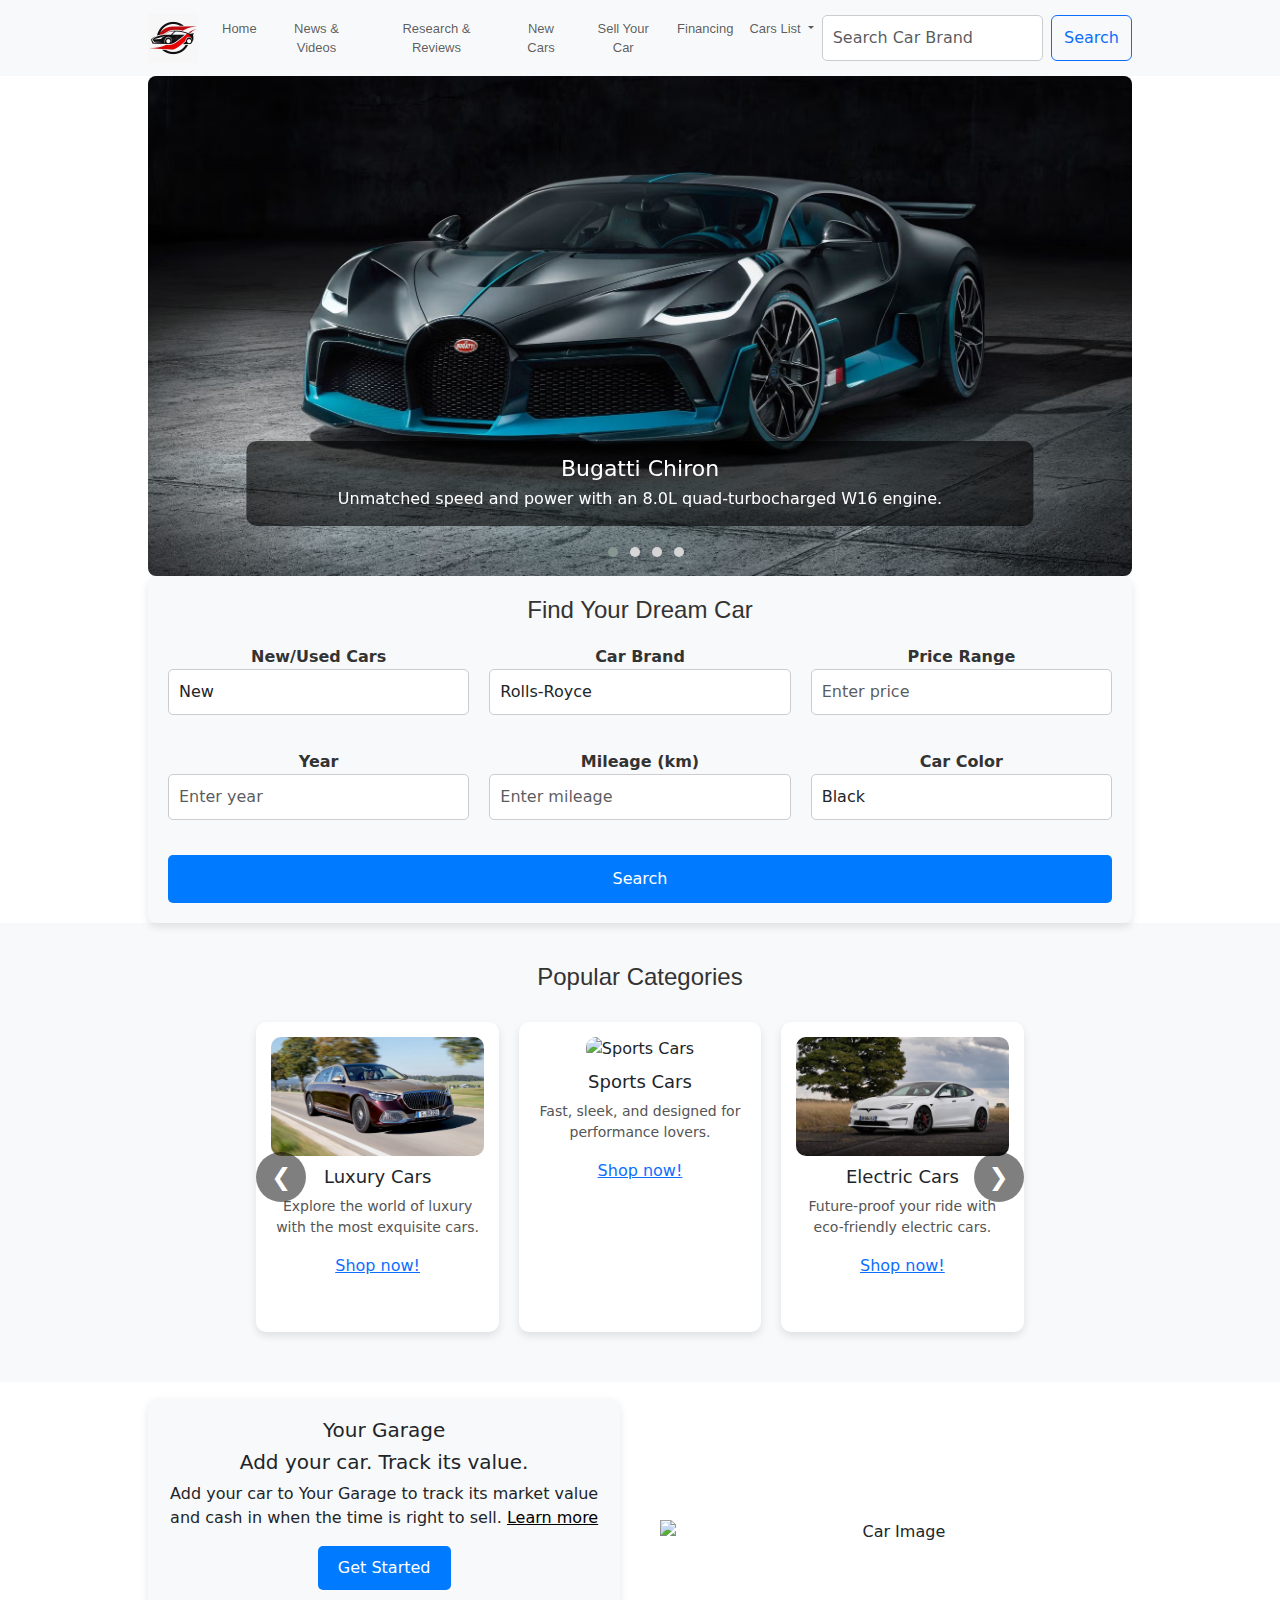
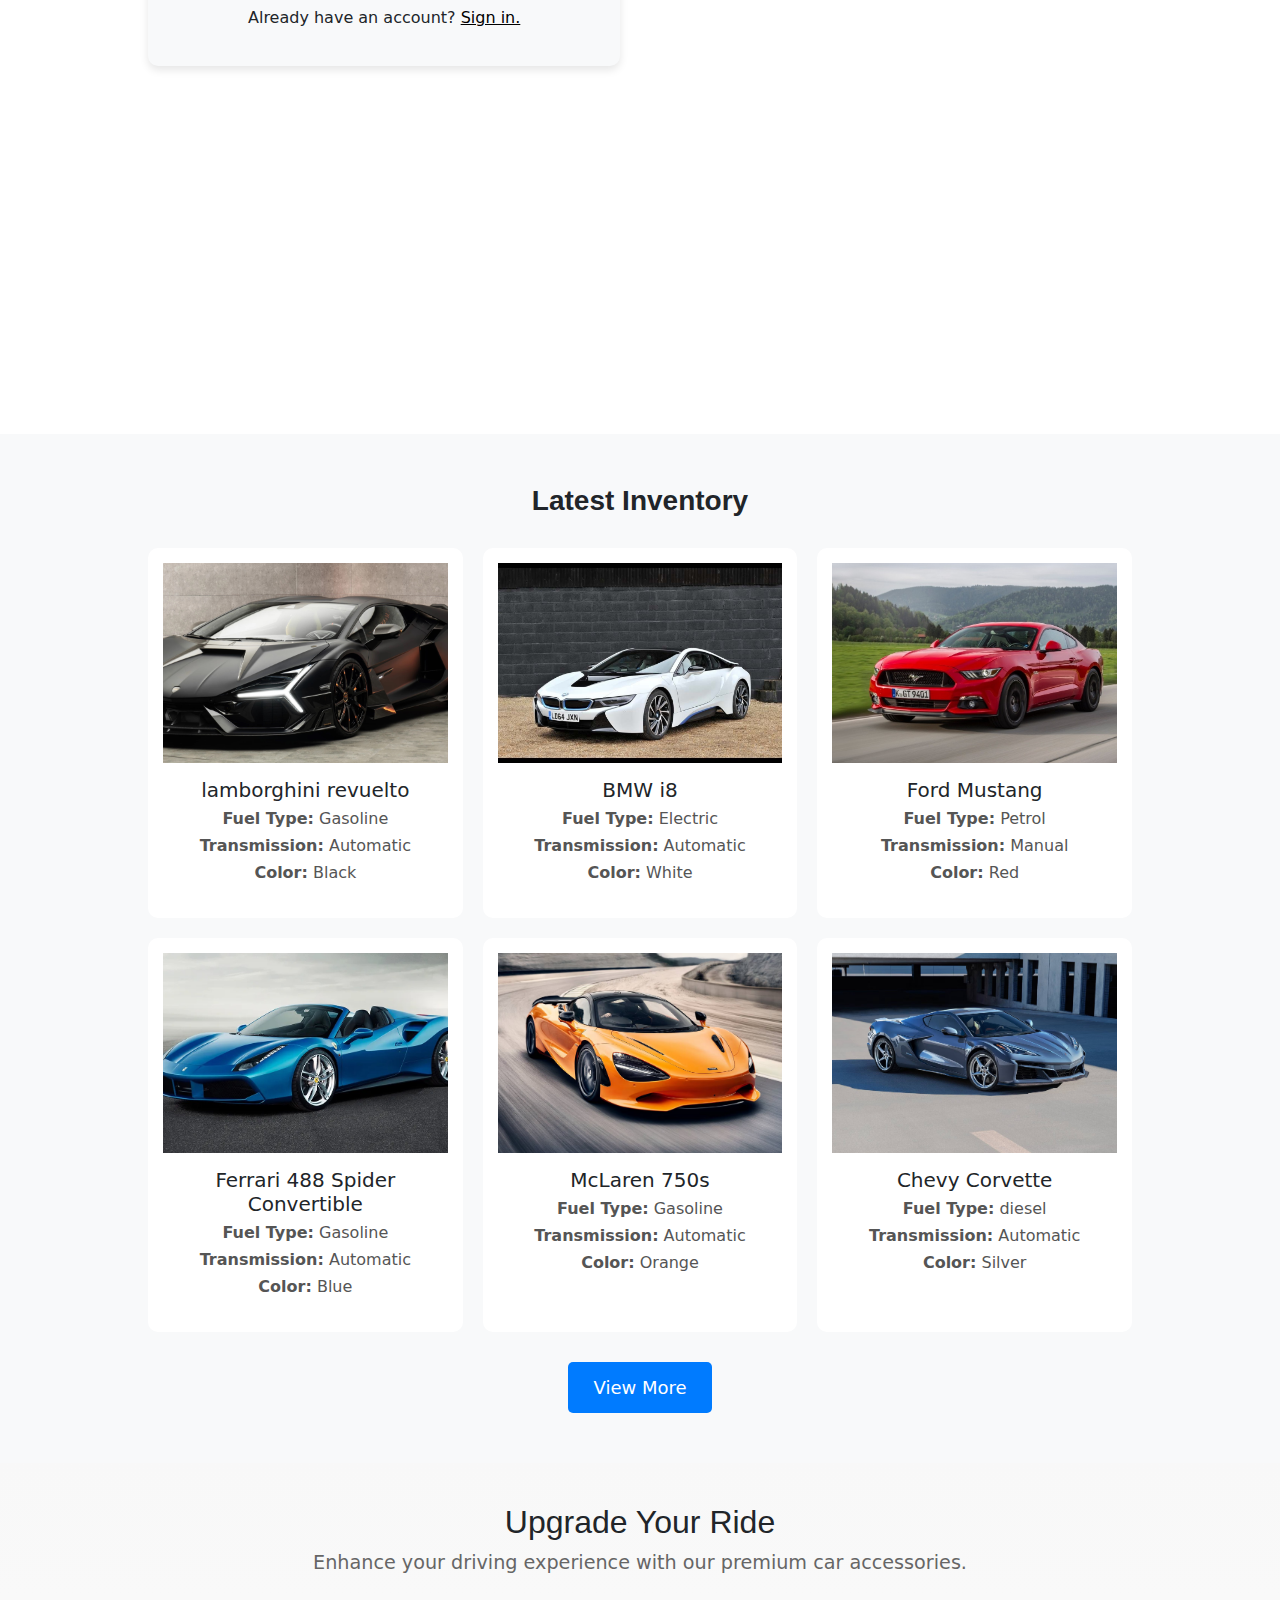
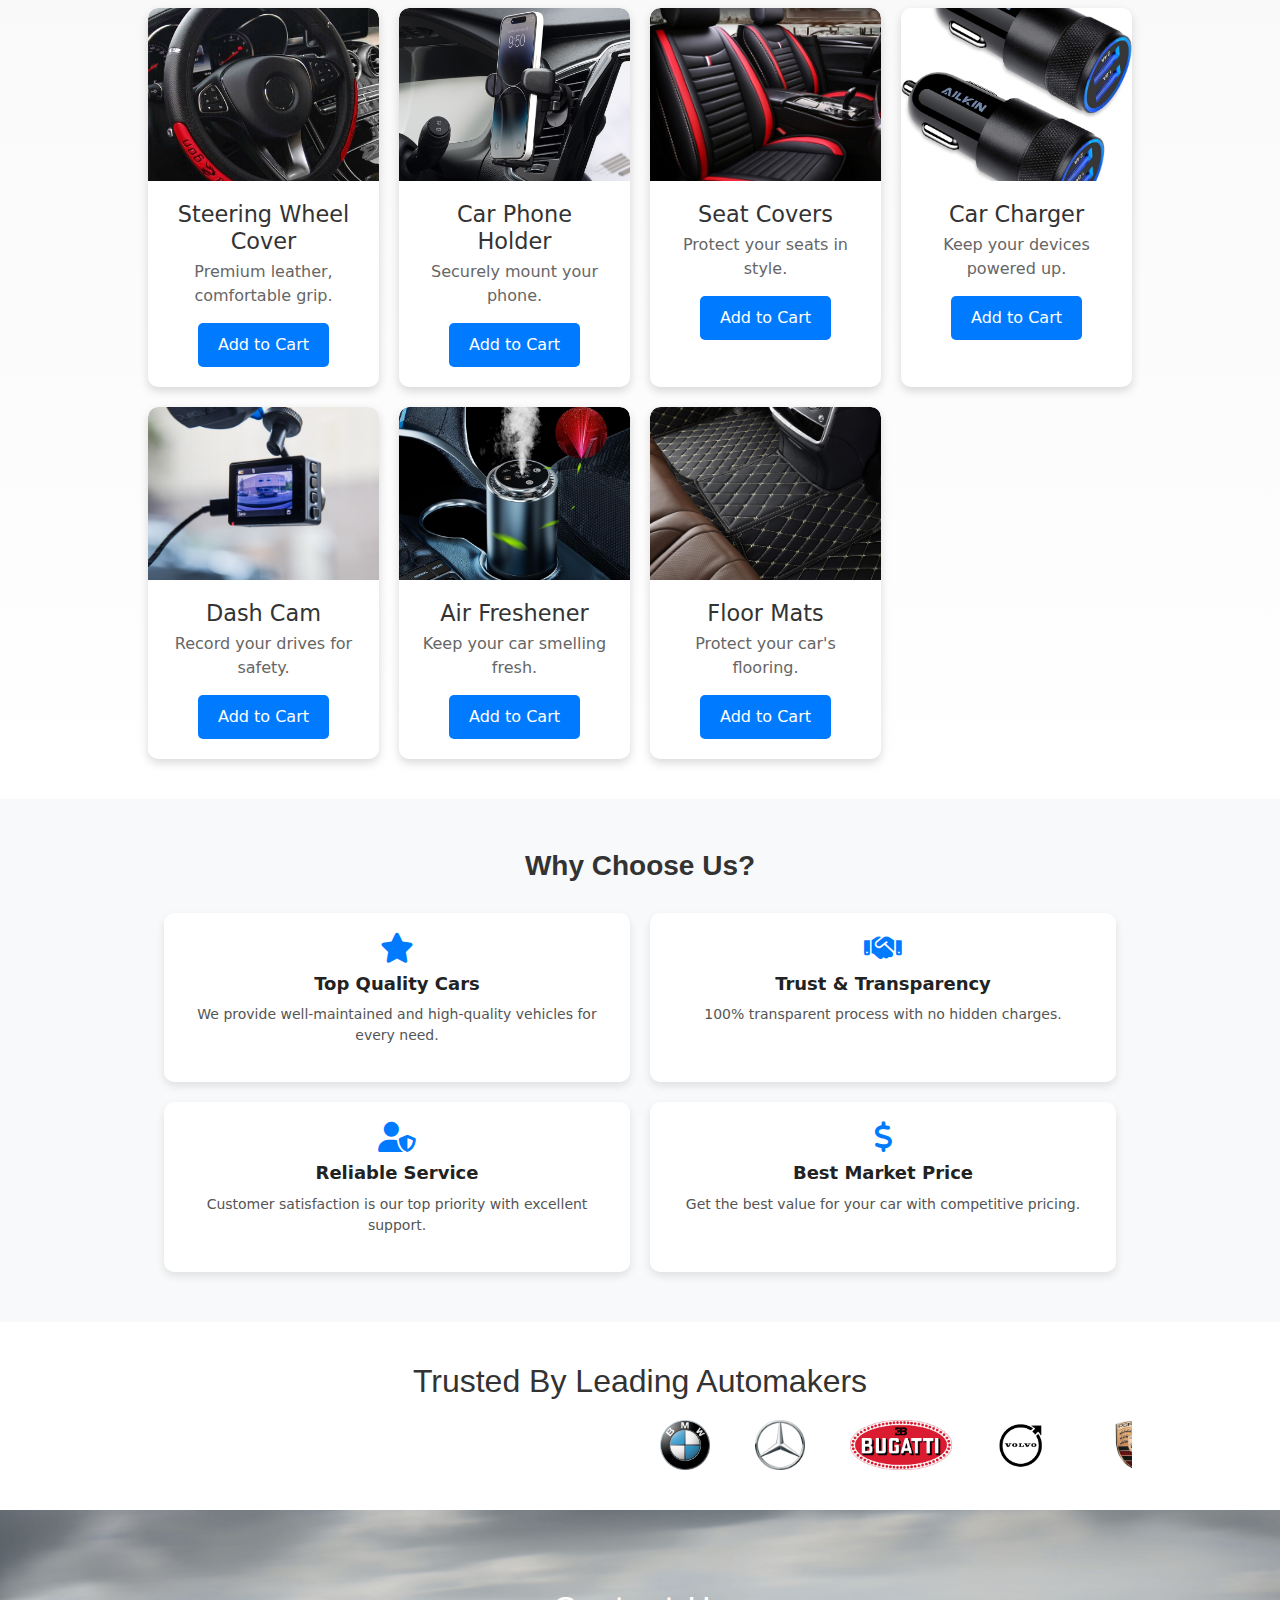
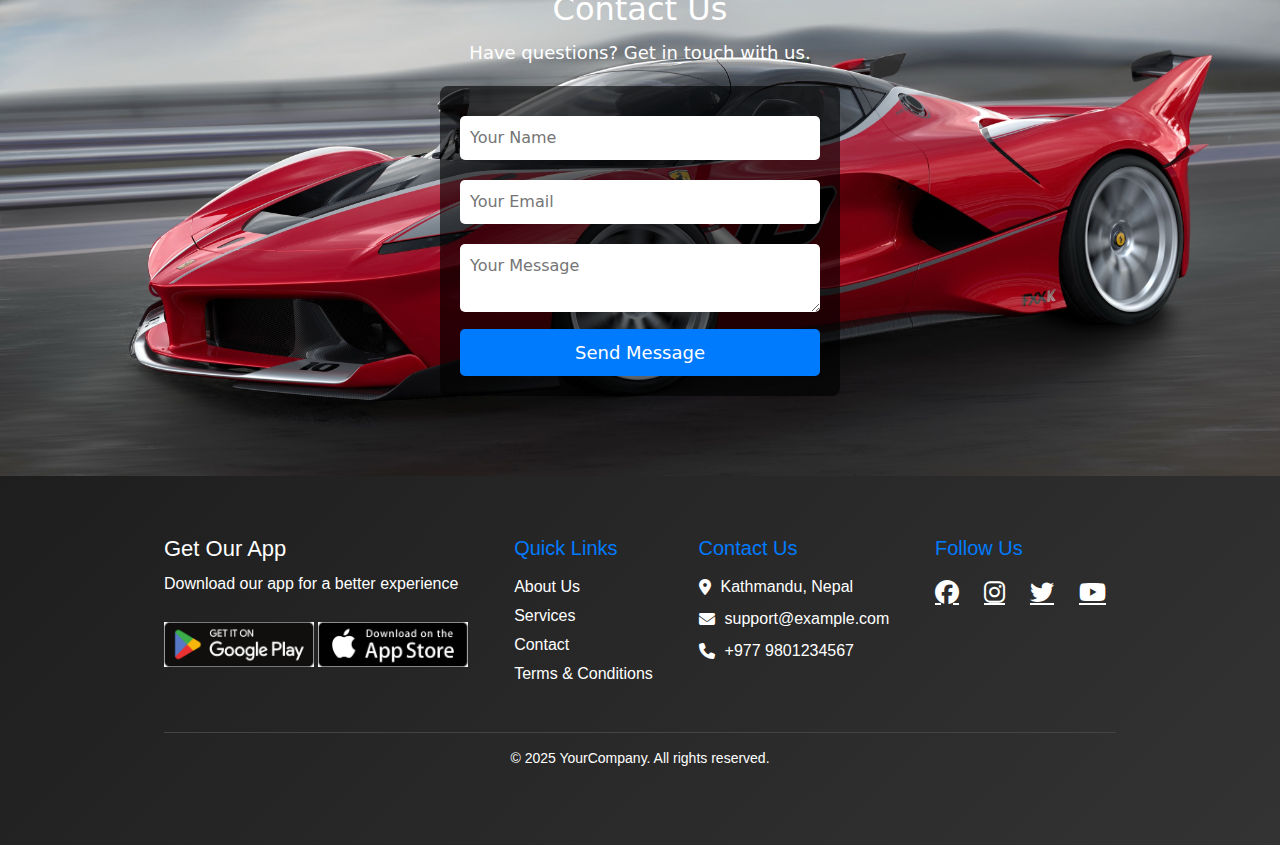
==== commit 7ff2e5eb: "Added responsive styles for category slider" ====
--- a/index.html
+++ b/index.html
@@ -28,7 +28,7 @@
   <body>
     <header>
       <nav class="navbar navbar-expand-lg bg-body-tertiary">
-        <div class="container-fluid">
+        <div class="container">
           <a class="navbar-brand" href="#">
             <img
               src="2646F2E4-84E5-4BDC-B9D8-240F235DFE20.jpeg"
--- a/car.css
+++ b/car.css
@@ -8,6 +8,12 @@
     width: 80%;
     margin-left: auto;
     margin-right: auto;
+}
+
+.nav-item a{
+  font-size: small;
+  font-weight: lighter;
+  font-family: 'Lucida Sans', 'Lucida Sans Regular', 'Lucida Grande', 'Lucida Sans Unicode', Geneva, Verdana, sans-serif;
 }
 
 
@@ -230,7 +236,7 @@
     color: #555;
   }
   
-  /* Left & Right Buttons */
+
   .slider-btn {
     position: absolute;
     top: 50%;
@@ -238,19 +244,26 @@
     background: rgba(0, 0, 0, 0.5);
     color: white;
     border: none;
-    padding: 10px 15px;
+    width: 50px; 
+    height: 50px; 
     cursor: pointer;
     z-index: 2;
     border-radius: 50%;
-  }
-  
-  .prev-btn {
+    display: flex;
+    align-items: center;
+    justify-content: center; 
+    font-size: 24px; 
+    line-height: 1; 
+}
+
+.prev-btn {
     left: 10px;
-  }
-  
-  .next-btn {
+}
+
+.next-btn {
     right: 10px;
-  }
+}
+
   
   
 
@@ -659,21 +672,21 @@
 
 .accessories-grid {
   display: grid;
-  grid-template-columns: repeat(auto-fit, minmax(220px, 1fr)); /* Reduced minmax */
-  gap: 20px; /* Slightly reduced gap */
+  grid-template-columns: repeat(auto-fit, minmax(220px, 1fr)); 
+  gap: 20px; 
 }
 
 
 .accessory {
   background-color: #fff;
-  border-radius: 10px; /* More rounded corners */
+  border-radius: 10px; 
   overflow: hidden;
-  box-shadow: 0 4px 10px rgba(0, 0, 0, 0.15); /* More prominent shadow */
+  box-shadow: 0 4px 10px rgba(0, 0, 0, 0.15); 
   transition: transform 0.2s, box-shadow 0.2s;
 }
 
 .accessory:hover {
-  transform: translateY(-5px); /* Lift up slightly on hover */
+  transform: translateY(-5px); 
   box-shadow: 0 6px 15px rgba(0, 0, 0, 0.2);
 }
 
@@ -681,7 +694,7 @@
   width: 100%;
   height: auto;
   display: block;
-  border-radius: 10px 10px 0 0; /* Rounded top corners */
+  border-radius: 10px 10px 0 0; 
   object-fit: cover;
   aspect-ratio: 4/3;
 }
@@ -716,8 +729,8 @@
   background-color: #0056b3;
 }
 
-/* Responsive adjustments */
-@media (max-width: 768px) { /* Tablet */
+
+@media (max-width: 768px) { 
   .accessories-grid {
     grid-template-columns: repeat(auto-fit, minmax(250px, 1fr));
     gap: 20px;
@@ -727,7 +740,7 @@
   }
 }
 
-@media (max-width: 480px) { /* iPhone 8 Plus */
+@media (max-width: 480px) { 
   .accessories-grid {
     grid-template-columns: repeat(auto-fit, minmax(200px, 1fr));
     gap: 15px;
@@ -747,14 +760,14 @@
 
 
 
-/* Why Choose Us Section */
+
 .why-choose-us {
   background: #f8f9fa;
   padding: 50px 20px;
   text-align: center;
 }
 
-/* Heading */
+
 .why-choose-us h2 {
   font-size: 28px;
   font-family: 'Lucida Sans', 'Lucida Sans Regular', 'Lucida Grande', 'Lucida Sans Unicode', Geneva, Verdana, sans-serif;
@@ -763,14 +776,14 @@
   margin-bottom: 30px;
 }
 
-/* Reasons Grid */
+
 .reasons {
   display: grid;
-  grid-template-columns: repeat(2, 1fr); /* 2 columns */
+  grid-template-columns: repeat(2, 1fr); 
   gap: 20px;
 }
 
-/* Single Reason Box */
+
 .reason {
   background: white;
   padding: 20px;
@@ -779,14 +792,14 @@
   box-shadow: 0px 4px 8px rgba(0, 0, 0, 0.1);
 }
 
-/* Icons */
+
 .reason i {
   font-size: 30px;
   color: #007bff;
   margin-bottom: 10px;
 }
 
-/* Title */
+
 .reason h4 {
   font-size: 18px;
   font-weight: bold;
@@ -794,30 +807,30 @@
   margin-bottom: 10px;
 }
 
-/* Description */
+
 .reason p {
   font-size: 14px;
   color: #555;
 }
 
-/* Responsive for Tablets */
+
 @media screen and (max-width: 991px) {
   .reasons {
-    grid-template-columns: repeat(2, 1fr); /* Keeps 2 columns */
-  }
-}
-
-/* Responsive for iPhone 8 Plus */
+    grid-template-columns: repeat(2, 1fr); 
+  }
+}
+
+
 @media screen and (max-width: 414px) {
   .reasons {
-    grid-template-columns: 1fr; /* 1 column on mobile */
+    grid-template-columns: 1fr; 
   }
 }
 
 .trusted-by {
-  background-color: #FFFFFF; /* Example background color */
+  background-color: #FFFFFF;
   padding: 40px 0;
-  overflow: hidden; /* Hide content that overflows the container */
+  overflow: hidden; 
 }
 
 
@@ -830,19 +843,19 @@
 .marquee {
   width: 100%;
   overflow: hidden;
-  white-space: nowrap; /* Prevent logos from wrapping */
+  white-space: nowrap; 
 }
 
 .marquee-content {
-  display: inline-block; /* Make the content a single line */
-  padding-left: 50%; /* Start the animation off-screen to the left */
-  animation: marquee 20s linear infinite; /* Adjust duration as needed */
+  display: inline-block; 
+  padding-left: 50%; 
+  animation: marquee 20s linear infinite; 
 }
 
 .marquee-content img {
-  height: 50px; /* Adjust logo height as needed */
-  margin: 0 20px; /* Adjust spacing between logos */
-  vertical-align: middle; /* Align logos vertically */
+  height: 50px; 
+  margin: 0 20px; 
+  vertical-align: middle; 
 }
 
 @keyframes marquee {
@@ -850,11 +863,10 @@
     transform: translateX(0);
   }
   100% {
-    transform: translateX(-50%); /* Move the content to the left by its full width */
-  }
-}
-
-/* Responsive adjustments (optional) */
+    transform: translateX(-50%); 
+  }
+}
+
 @media (max-width: 768px) {
   .marquee-content img {
     height: 40px;
